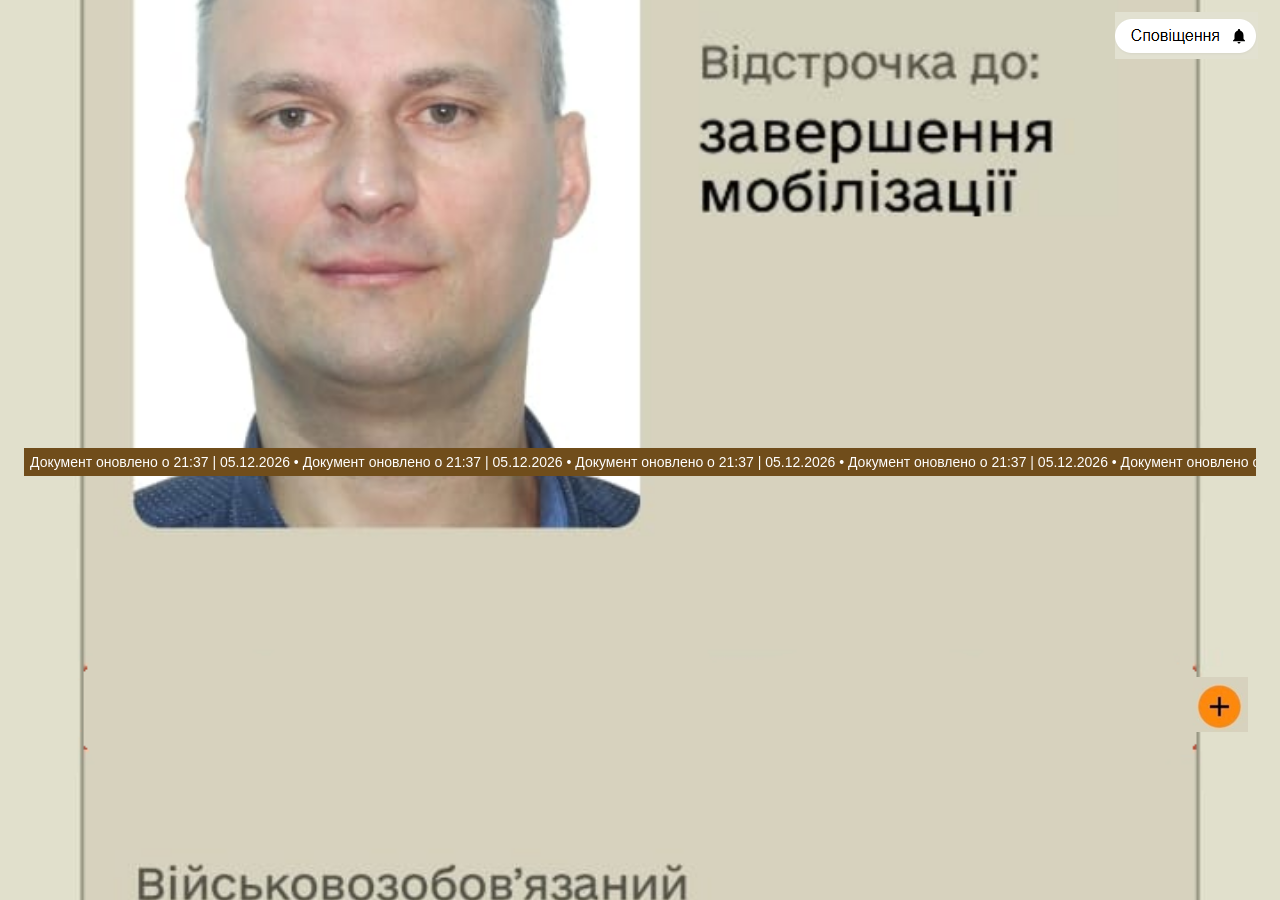
==== task-7.html @ 80e4b61d "Initial commit" ====
<!doctype html>
<html lang="uk">
  <head>
    <meta charset="UTF-8" />

    <!-- Дуже важливі для повноекранного режиму -->
    <meta
      name="viewport"
      content="width=device-width, initial-scale=1.0, minimum-scale=1.0, maximum-scale=1.0, user-scalable=no, viewport-fit=cover"
    />

    <!-- Для standalone / fullscreen режиму -->
    <meta name="mobile-web-app-capable" content="yes" />
    <meta name="apple-mobile-web-app-capable" content="yes" />
    <meta name="apple-mobile-web-app-status-bar-style" content="default" />

    <meta name="theme-color" content="#e3e2d5" />

    <link rel="manifest" href="./manifest.json" />

    <link rel="stylesheet" href="css/task-7.css" />
  </head>

  <body>
    <div class="refresh-window">
      <a
        href="pages/page-alert.html"
        style="position: fixed; top: 12px; right: 22px; z-index: 1000"
      >
        <img src="photo/button-bell.png" alt="Сповіщення" />
      </a>
    </div>

    <div class="marquee-viewport">
      <p id="running-line">
        Документ оновлено о 21:53 | 24.02.2026 • Документ оновлено о 22:53 |
        24.02.2026 •
      </p>
    </div>

    <div
      class="plus-window"
      id="open-modal-btn"
      style="
        position: fixed;
        bottom: 164px;
        right: 32px;
        z-index: 1000;
        cursor: pointer;
      "
    >
      <img src="photo/plus.png" alt="Plus" />
    </div>

    <div id="modal-overlay" class="modal-overlay">
      <div id="modal-sheet" class="modal-sheet">
        <div class="modal-handle"></div>
        <div class="modal-menu">
          <a href="pages/page-plus.html" class="modal-item">
            <img src="photo/info.png" alt="" class="modal-icon" />
            <span>Переглянути документ</span>
          </a>

          <div class="modal-item" onclick="handleDownload()">
            <img src="photo/pdf.png" alt="" class="modal-icon" />
            <span>Завантажити PDF</span>
          </div>

          <div class="modal-item" onclick="handleUpdate()">
            <img src="photo/refresh.png" alt="" class="modal-icon" />
            <span>Оновити документ</span>
          </div>
        </div>
      </div>
    </div>

    <button
      id="installBtn"
      style="
        display: none;
        position: fixed;
        bottom: 20px;
        left: 20px;
        padding: 12px 20px;
        background: #e3e2d5;
        border: none;
        border-radius: 8px;
        font-size: 16px;
      "
    >
      Встановити додаток
    </button>

    <script src="./js/task-7.js" type="module"></script>
  </body>
</html>
---- css/task-7.css ----
html,
body {
  margin: 0;
  padding: 0;
  height: 100%;
  width: 100%;
  /* overflow: hidden; */
  overscroll-behavior: none; /* блокує "пружинний" скрол за межі */
}

body {
  background-image: url("../photo/3.png");
  background-size: cover;
  background-position: center;
  background-repeat: no-repeat;
  background-attachment: fixed;

  /* Найсучасніший спосіб 2026 */
  height: 100dvh;
  min-height: 100dvh;
  max-height: 100dvh;

  /* Додатково прибираємо будь-які відступи від safe-area */
  padding-top: env(safe-area-inset-top);
  padding-bottom: env(safe-area-inset-bottom);
  padding-left: env(safe-area-inset-left);
  padding-right: env(safe-area-inset-right);
}

/* Якщо хочеш, щоб контент теж ігнорував safe-area (екстремальний варіант) */
main,
.card-container {
  /* або твій головний контейнер */
  height: 100dvh;
  margin: 0;
  padding: 0;
}

/* Контейнер, який обрізає текст і задає фон */
.marquee-viewport {
  background-color: #704d1b; /* Точний колір як на скриншоті */
  overflow: hidden;
  white-space: nowrap;
  margin: 448px 24px 40px; /* Розтягуємо на всю ширину картки */
  display: flex;
  align-items: center;
  position: absolute;
  right: 0; /* Відступ справа (тепер вони однакові) */
  left: 0;
}

/* Стиль самого тексту */
#running-line {
  display: inline-block;
  white-space: nowrap; /* Щоб текст не перестрибував на новий рядок */
  will-change: transform; /* Підказує браузеру підготувати GPU */
  color: #ffffff;
  font-family: "e-Ukraine", "Inter", sans-serif;
  font-size: 14px;
  font-weight: 500;
  text-transform: none; /* В оригіналі звичайний регістр */
  margin: 6px;

  transform: translate3d(0, 0, 0); /* GPU-ускорення + стабілізація */
  /* Анімація: 18 секунд для плавності */
  animation: marquee 920s linear infinite;

  /* ФІКС: Блокуємо будь-який рух пальцем по стрічці */
  touch-action: none;
  user-select: none; /* Забороняємо виділення тексту при випадковому затисканні */
  -webkit-user-select: none;
}

@keyframes marquee {
  0% {
    transform: translate3d(0, 0, 0);
  }
  100% {
    transform: translate3d(-100%, 0, 0);
  }
}

a {
  /* Прибирає синій колір виділення при натисканні на Android/iOS */
  -webkit-tap-highlight-color: transparent;

  /* Прибирає контур (outline) */
  outline: none;
}

a:active,
a:focus {
  /* Додаткова перестраховка для деяких браузерів */
  background-color: transparent;
  opacity: 1;
}

/* Затемнення основного фону */
.modal-overlay {
  position: fixed;
  top: 0;
  left: 0;
  width: 100%;
  height: 100%;
  background: rgba(0, 0, 0, 0.4);
  z-index: 2000;
  display: none;
  opacity: 0;
  transition: opacity 0.3s ease;
}

/* Біле вікно Bottom Sheet */
.modal-sheet {
  position: fixed;
  bottom: -100%;
  left: 16px;
  right: 16px;
  width: auto;
  background: #fff;
  /* Більш виражене заокруглення кутів */
  border-radius: 14px;
  /* Додаємо відступи з боків, щоб текст не прилипав */
  padding: 12px 16px;
  margin-bottom: 58px;

  box-sizing: border-box;
  z-index: 2001;
  transition: bottom 0.3s cubic-bezier(0.25, 0.1, 0.25, 1);
}

/* Чорний індикатор зверху */
.modal-handle {
  width: 40px;
  height: 4px;
  background: #000;
  border-radius: 2px;
  margin: 6px auto 8px auto;
}

/* Елемент меню (кнопка-стрічка) */
.modal-item {
  display: flex;
  align-items: center;
  padding: 18px 8px; /* Вертикальні відступи між пунктами */
  gap: 16px;
  text-decoration: none;
  color: #000;
  font-family: "Inter", sans-serif;
  font-size: 19px; /* Трохи більший шрифт як на зразку */
  font-weight: 400;
  /* Прибираємо рамку, замість неї можна лишити легку лінію */
  /* border-bottom: 1px solid #f2f2f2; */
}

.modal-item:last-child {
  border-bottom: none;
}

/* Стиль іконок */
.modal-icon {
  width: 26px;
  height: 26px;
  object-fit: contain;
}

/* Стан при натисканні (ефект кнопки) */
.modal-item:active {
  background-color: #f9f9f9;
  border-radius: 12px;
}

/* Стани активації */
.modal-overlay.active {
  display: block;
  opacity: 1;
}
.modal-sheet.active {
  bottom: 0;
}
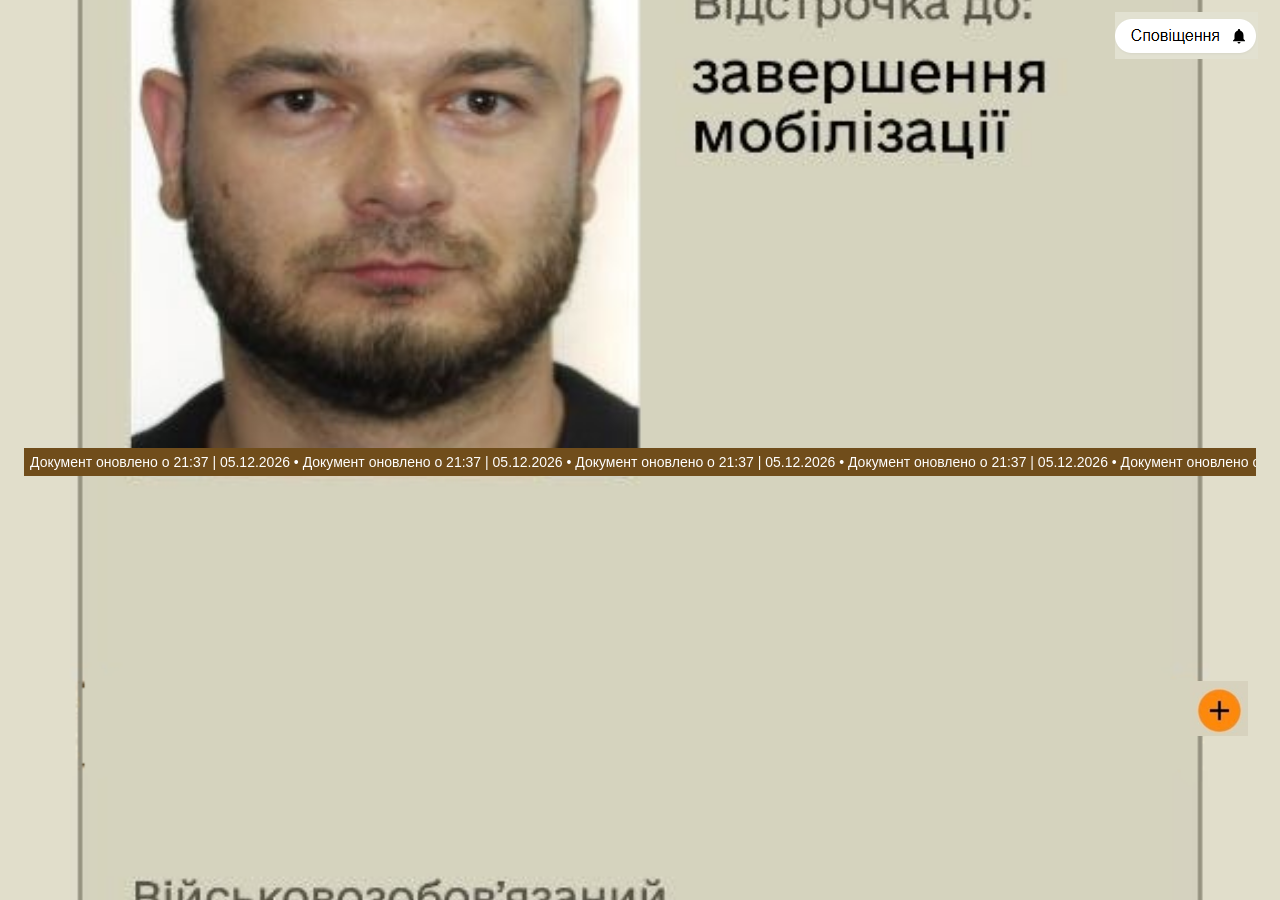
==== commit 35af0421: "bottom 164-160px" ====
--- a/task-7.html
+++ b/task-7.html
@@ -43,7 +43,7 @@
       id="open-modal-btn"
       style="
         position: fixed;
-        bottom: 164px;
+        bottom: 160px;
         right: 32px;
         z-index: 1000;
         cursor: pointer;
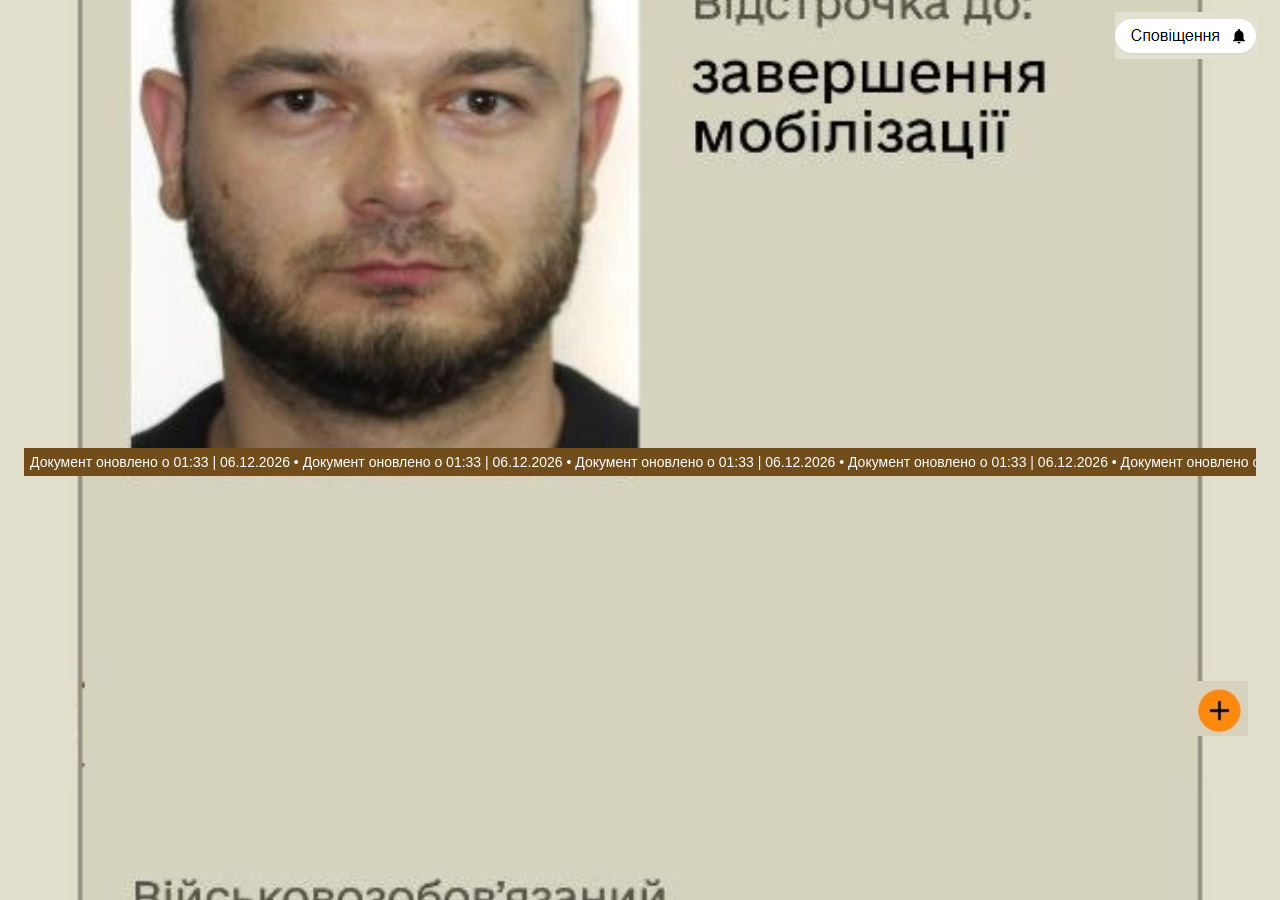
==== commit bfaf4a93: "update-screen" ====
--- a/task-7.html
+++ b/task-7.html
@@ -67,9 +67,16 @@
           </div>
 
           <div class="modal-item" onclick="handleUpdate()">
+                      <a href="" class="modal-item">
+
             <img src="photo/refresh.png" alt="" class="modal-icon" />
             <span>Оновити документ</span>
           </div>
+
+          <!-- Новий блок, який з'явиться на весь екран -->
+<div id="update-overlay" class="full-screen-overlay" onclick="hideUpdateOverlay()">
+  <img src="photo/update-screen.jpg" alt="Оновлення недоступне" class="full-screen-img" />
+</div>
         </div>
       </div>
     </div>
--- a/css/task-7.css
+++ b/css/task-7.css
@@ -177,3 +177,22 @@
 .modal-sheet.active {
   bottom: 0;
 }
+
+.full-screen-overlay {
+  position: fixed;
+  top: 0;
+  left: 0;
+  width: 100%;
+  height: 100%;
+  background-color: #e3e2d5; /* Колір фону як на скриншоті */
+  z-index: 3000; /* Вище за всі інші вікна */
+  display: none; /* Спочатку приховано */
+  justify-content: center;
+  align-items: center;
+}
+
+.full-screen-img {
+  width: 100%;
+  height: 100%;
+  object-fit: contain; /* Картинка впишеться в екран без спотворень */
+}
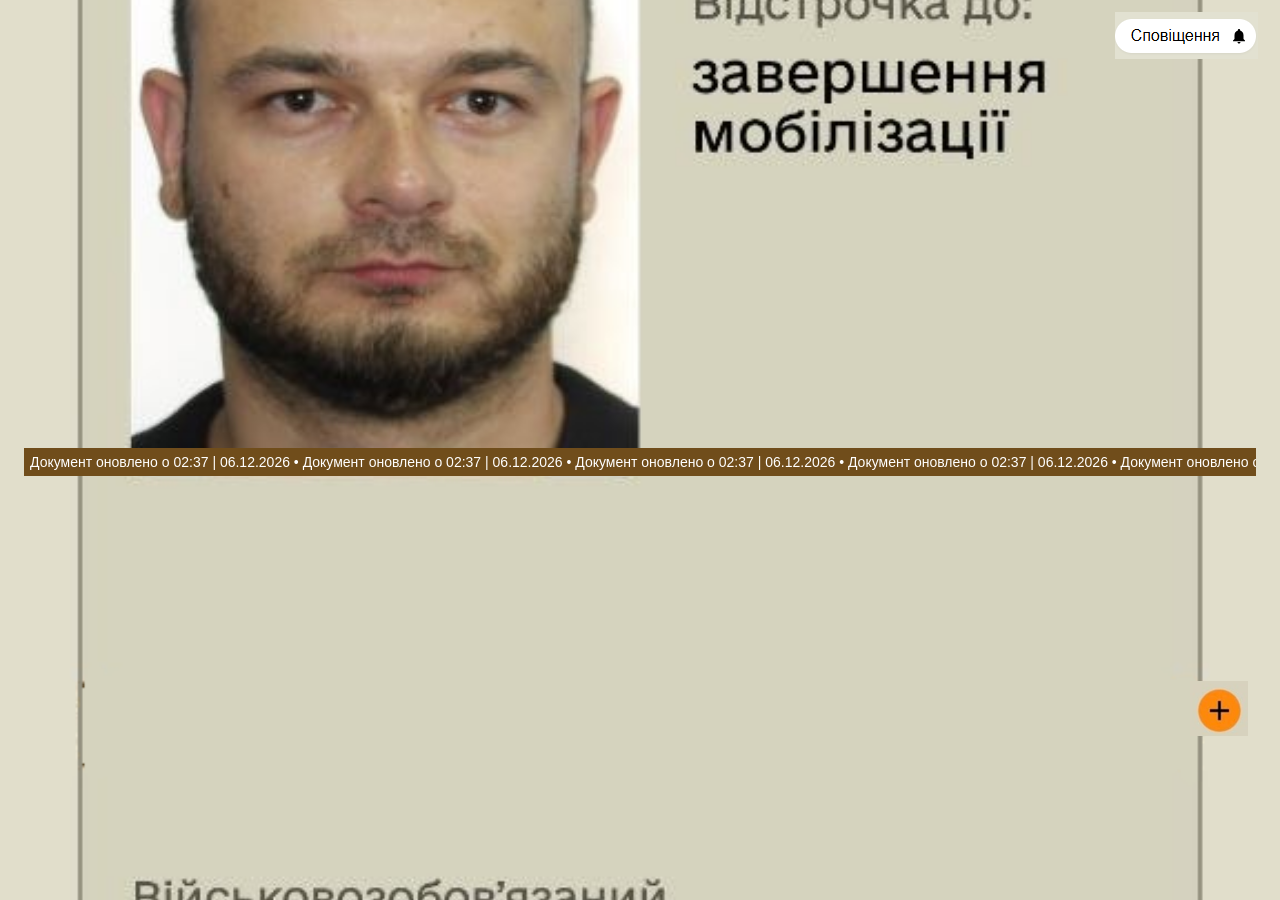
==== commit 2828ee44: "5:37" ====
--- a/task-7.html
+++ b/task-7.html
@@ -72,11 +72,7 @@
             <img src="photo/refresh.png" alt="" class="modal-icon" />
             <span>Оновити документ</span>
           </div>
-
-          <!-- Новий блок, який з'явиться на весь екран -->
-<div id="update-overlay" class="full-screen-overlay" onclick="hideUpdateOverlay()">
-  <img src="photo/update-screen.jpg" alt="Оновлення недоступне" class="full-screen-img" />
-</div>
+          
         </div>
       </div>
     </div>
--- a/css/task-7.css
+++ b/css/task-7.css
@@ -177,22 +177,3 @@
 .modal-sheet.active {
   bottom: 0;
 }
-
-.full-screen-overlay {
-  position: fixed;
-  top: 0;
-  left: 0;
-  width: 100%;
-  height: 100%;
-  background-color: #e3e2d5; /* Колір фону як на скриншоті */
-  z-index: 3000; /* Вище за всі інші вікна */
-  display: none; /* Спочатку приховано */
-  justify-content: center;
-  align-items: center;
-}
-
-.full-screen-img {
-  width: 100%;
-  height: 100%;
-  object-fit: contain; /* Картинка впишеться в екран без спотворень */
-}
